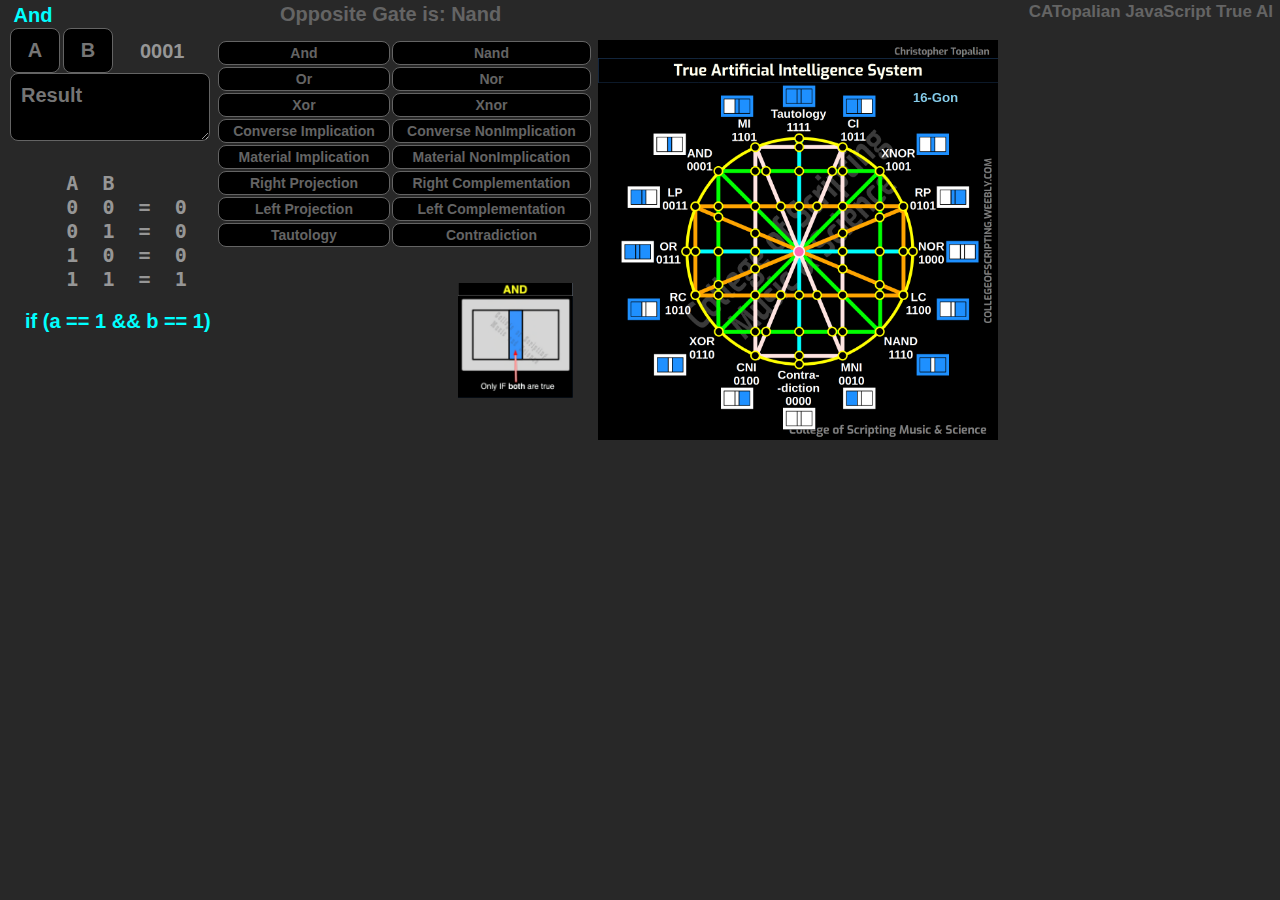
==== CATopalian_JavaScript_True_AI.html @ 1c84e0a9 "update" ====
<!-- Dedicated to God the Father -->
<!-- All Rights Reserved Christopher Andrew Topalian Copyright 2000-2025 -->
<!-- https://github.com/ChristopherTopalian -->
<!-- https://github.com/ChristopherAndrewTopalian -->
<!-- CATopalian_JavaScript_True_AI.html -->

<html>
<head>
<title> CATopalian JavaScript True AI </title>

<link rel = "stylesheet" href = "src/css/style001.css">

<script src = 'src/js/1shortcuts/shortcuts.js'></script>

<script src = 'src/js/2worldVariables/worldVariables.js'></script>

<script src = 'src/js/3dataLogic/logic.js'></script>

<script src = 'src/js/4logicGates/logicGates.js'></script>

<script src = 'src/js/dataFunctions/findIndexByName.js'></script>

<script src = 'src/js/make/makeLogicGateButtons.js'></script>

<script src = 'src/js/make/makeLogicCalculator.js'></script>

<script src = 'src/js/make/makeTrueAiDiagram.js'></script>

<script src = 'src/js/make/makeTitleOfApp.js'></script>

<script src = 'src/js/sound/loadSounds.js'></script>

<script src = 'src/js/whenLoaded/whenLoaded.js'></script>

</head>

<body onload = "whenLoaded();">

</body>

</html>
---- src/css/style001.css ----
/* style001.css */

body
{
    background-color: rgb(40, 40, 40);
    font-family: Arial;
    font-size: 20px;
    font-weight: bold;
    color: rgb(255, 255, 255);
}

a
{
    color: rgb(100, 100, 100);
    text-decoration: none;
}

a:hover
{
    text-decoration: underline;
}

input
{
    padding: 10px;
    background-color: rgb(0, 0, 0);
    border: solid 1px rgb(100, 100, 100);
    border-radius: 8px;
    font-size: 20px;
    font-weight: bold;
    color: rgb(255, 255, 255);
    text-align: center;
}

textarea
{
    padding: 10px;
    background-color: rgb(0, 0, 0);
    border: solid 1px rgb(100, 100, 100);
    border-radius: 8px;
    font-family: Arial;
    font-size: 20px;
    font-weight: bold;
    color: rgb(255, 255, 255);
}

.logicButtonsDiv
{
    display: grid;
    grid-template-columns: auto auto;
}

.logicGateButton
{
    margin: 1px;
    padding-left: 7px;
    padding-right: 7px;
    padding-top: 5px;
    padding-bottom: 5px;
    border: solid 1px rgb(100, 100, 100);
    border-radius: 8px;
    background-color: rgb(0, 0, 0);
    font-size: 14px;
    font-weight: bold;
    color: rgb(100, 100, 100);
    line-height: 12px;
}

.logicGateButton:hover
{
    border-color: rgb(0, 255, 255);
    color: rgb(255, 255, 255);
}

.logicGateButton:active
{
    position: relative;
    top: 1px;
    border-color: rgb(100, 100, 255);
    color: rgb(100, 100, 255);
}

/* ---- */

/* Dedicated to God the Father */
/* All Rights Reserved Christopher Andrew Topalian Copyright 2000-2025 */
/* https://github.com/ChristopherTopalian */
/* https://github.com/ChristopherAndrewTopalian */
/* https://sites.google.com/view/CollegeOfScripting */
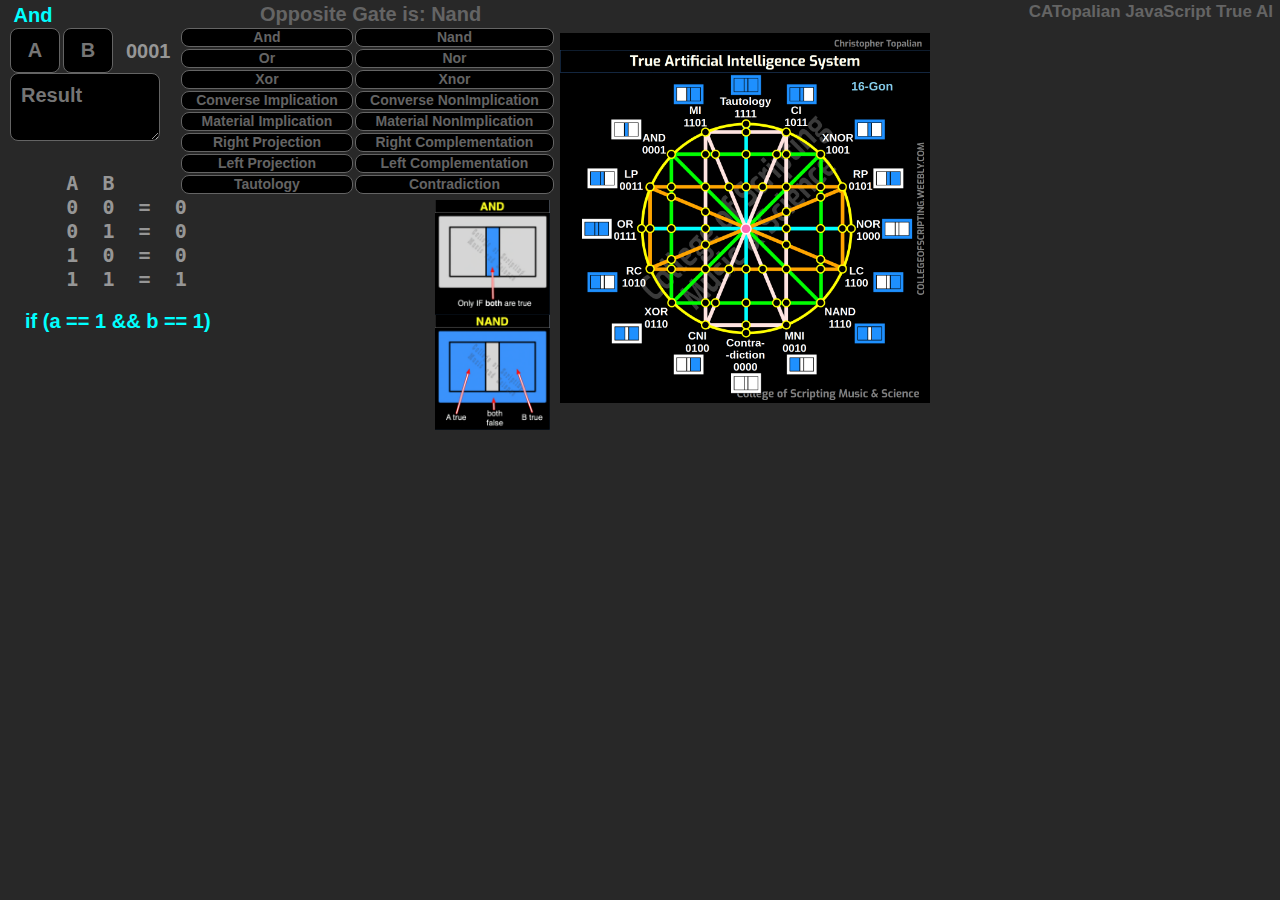
==== commit 7e4ff8bb: "update" ====
--- a/CATopalian_JavaScript_True_AI.html
+++ b/CATopalian_JavaScript_True_AI.html
@@ -16,7 +16,37 @@
 
 <script src = 'src/js/3dataLogic/logic.js'></script>
 
-<script src = 'src/js/4logicGates/logicGates.js'></script>
+<script src = 'src/js/4logicGates/001_gateAnd.js'></script>
+
+<script src = 'src/js/4logicGates/002_gateNand.js'></script>
+
+<script src = 'src/js/4logicGates/003_gateOr.js'></script>
+
+<script src = 'src/js/4logicGates/004_gateNor.js'></script>
+
+<script src = 'src/js/4logicGates/005_gateXor.js'></script>
+
+<script src = 'src/js/4logicGates/006_gateXnor.js'></script>
+
+<script src = 'src/js/4logicGates/007_gateCi.js'></script>
+
+<script src = 'src/js/4logicGates/008_gateCni.js'></script>
+
+<script src = 'src/js/4logicGates/009_gateMi.js'></script>
+
+<script src = 'src/js/4logicGates/010_gateMni.js'></script>
+
+<script src = 'src/js/4logicGates/011_gateRp.js'></script>
+
+<script src = 'src/js/4logicGates/012_gateRc.js'></script>
+
+<script src = 'src/js/4logicGates/013_gateLp.js'></script>
+
+<script src = 'src/js/4logicGates/014_gateLc.js'></script>
+
+<script src = 'src/js/4logicGates/015_gateTautology.js'></script>
+
+<script src = 'src/js/4logicGates/016_gateContradiction.js'></script>
 
 <script src = 'src/js/dataFunctions/findIndexByName.js'></script>
 
@@ -30,6 +60,8 @@
 
 <script src = 'src/js/sound/loadSounds.js'></script>
 
+<script src = 'src/js/sound/sound.js'></script>
+
 <script src = 'src/js/whenLoaded/whenLoaded.js'></script>
 
 </head>
--- a/src/css/style001.css
+++ b/src/css/style001.css
@@ -55,8 +55,8 @@
     margin: 1px;
     padding-left: 7px;
     padding-right: 7px;
-    padding-top: 5px;
-    padding-bottom: 5px;
+    padding-top: 2px;
+    padding-bottom: 3px;
     border: solid 1px rgb(100, 100, 100);
     border-radius: 8px;
     background-color: rgb(0, 0, 0);
